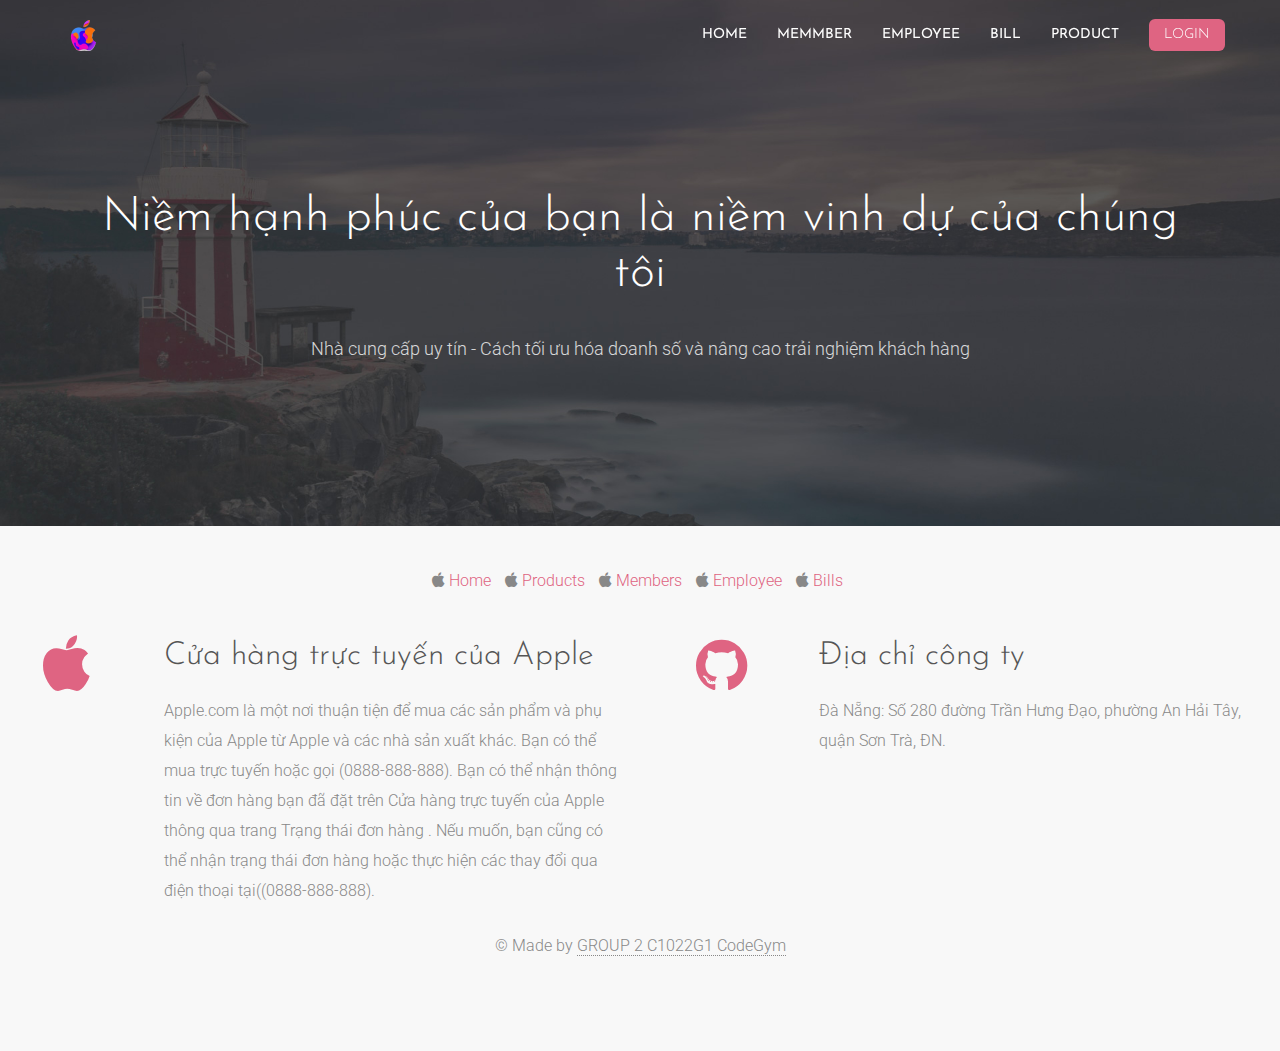
==== layout/index.html @ 7d75c289 "base_layout" ====
<!DOCTYPE html>
<html lang="en">

    <head>

        <meta charset="utf-8">
        <meta http-equiv="X-UA-Compatible" content="IE=edge">
        <meta name="viewport" content="width=device-width, initial-scale=1">
        <title>Apple Management</title>

        <!-- CSS -->        
        <link rel="stylesheet" href="https://fonts.googleapis.com/css?family=Josefin+Sans:300,400|Roboto:300,400,500">
        <link rel="stylesheet" href="assets/bootstrap/css/bootstrap.min.css">
        <link rel="stylesheet" href="assets/font-awesome/css/font-awesome.min.css">
        <link rel="stylesheet" href="assets/css/animate.css">
        <link rel="stylesheet" href="assets/css/style.css">

        <!-- HTML5 Shim and Respond.js IE8 support of HTML5 elements and media queries -->
        <!-- WARNING: Respond.js doesn't work if you view the page via file:// -->
        <!--[if lt IE 9]>
            <script src="https://oss.maxcdn.com/libs/html5shiv/3.7.0/html5shiv.js"></script>
            <script src="https://oss.maxcdn.com/libs/respond.js/1.4.2/respond.min.js"></script>
        <![endif]-->

        <!-- Favicon and touch icons -->
        <link rel="shortcut icon" href="assets/ico/favicon.png">
        <link rel="apple-touch-icon-precomposed" sizes="144x144" href="assets/ico/apple-touch-icon-144-precomposed.png">
        <link rel="apple-touch-icon-precomposed" sizes="114x114" href="assets/ico/apple-touch-icon-114-precomposed.png">
        <link rel="apple-touch-icon-precomposed" sizes="72x72" href="assets/ico/apple-touch-icon-72-precomposed.png">
        <link rel="apple-touch-icon-precomposed" href="assets/ico/apple-touch-icon-57-precomposed.png">

    </head>

    <body>
    
    	<!-- Top menu -->
		<nav class="navbar navbar-inverse navbar-fixed-top navbar-no-bg" role="navigation">
			<div class="container">
				<div class="navbar-header">
					<button type="button" class="navbar-toggle collapsed" data-toggle="collapse" data-target="#top-navbar-1">
						<span class="sr-only">Toggle navigation</span>
						<span class="icon-bar"></span>
						<span class="icon-bar"></span>
						<span class="icon-bar"></span>
					</button>
					<a class="navbar-brand" href="index.html">Apple Management</a>
				</div>
				<!-- Collect the nav links, forms, and other content for toggling -->
				<div class="collapse navbar-collapse" id="top-navbar-1">
					<ul class="nav navbar-nav navbar-right">
						<li><a href="#">Home</a></li>
						<li><a href="#">Memmber</a></li>
						<li><a href="#">Employee</a></li>
						<li><a href="#">Bill</a></li>
						<li><a href="#">Product</a></li>
						<li><a class="btn btn-link-3" href="#">Login</a></li>
					</ul>
				</div>
			</div>
		</nav>
    
    	<!-- Top content -->
        <div class="top-content">
        	<div class="container">
				<div class="row">
					<div class="col-sm-12 text wow fadeInLeft">
						<h1>Niềm hạnh phúc của bạn là niềm vinh dự của chúng tôi</h1>
						<div class="description">
							<p class="medium-paragraph">
								Nhà cung cấp uy tín - Cách tối ưu hóa doanh số và nâng cao trải nghiệm khách hàng
							</p>
						</div>
					</div>
				</div>
            </div>
        </div>
        
        <!-- Footer -->
		
		<footer>
			<div></div>
			<div></div>
			<ul class="list-inline">
				<li class="list-inline-item"><i class="fa fa-apple"></i><a href="home"> Home</a></li>
				<li class="list-inline-item"><i class="fa fa-apple"></i><a href="product"> Products</a></li>
				<li class="list-inline-item"><i class="fa fa-apple"></i><a href="member"> Members</a></li>
				<li class="list-inline-item"><i class="fa fa-apple"></i><a href="embloyee"> Employee</a></li>
				<li class="list-inline-item"><i class="fa fa-apple"></i><a href="bill"> Bills</a></li>
			</ul>
		<div class="row">
			<div class="col-sm-6 features-box wow fadeInLeft">
				<div class="row">
					<div class="col-sm-3 features-box-icon">
						<i class="fa fa-apple"></i>
					</div>
					<div class="col-sm-9">
						<h3>Cửa hàng trực tuyến của Apple</h3>
						<p>
							Apple.com là một nơi thuận tiện để mua các sản phẩm và phụ kiện của Apple 
							từ Apple và các nhà sản xuất khác. Bạn có thể mua trực tuyến hoặc gọi 
							(0888-888-888).
							Bạn có thể nhận thông tin về đơn hàng bạn đã đặt trên Cửa hàng trực tuyến 
							của Apple thông qua trang Trạng thái đơn hàng . Nếu muốn, bạn cũng có thể 
							nhận trạng thái đơn hàng hoặc thực hiện các thay đổi qua điện thoại tại((0888-888-888).
						</p>
					</div>
				</div>
			</div>
			<div class="col-sm-6 features-box wow fadeInLeft">
				<div class="row">
					<div class="col-sm-3 features-box-icon">
						<i class="fa fa-github"></i>
					</div>
					<div class="col-sm-9">
						<h3>Địa chỉ công ty</h3>
						<p>
							Đà Nẵng: Số 280 đường Trần Hưng Đạo, phường An Hải Tây, quận Sơn Trà, ĐN.
						</p>
					</div>
				</div>
			</div>
			<div class="footer-basic">
                <footer>
                    
	        <div class="container">
	        	<div class="row">
	        		<div class="col-sm-12 footer-copyright">
                    	&copy; Made by <a href="http://codegym.vn">GROUP 2 C1022G1 CodeGym</a>
                    </div>
                </div>
	        </div>
        </footer>


        <!-- Javascript -->
        <script src="assets/js/jquery-1.11.1.min.js"></script>
        <script src="assets/bootstrap/js/bootstrap.min.js"></script>
        <script src="assets/js/jquery.backstretch.min.js"></script>
        <script src="assets/js/wow.min.js"></script>
        <script src="assets/js/retina-1.1.0.min.js"></script>
        <script src="assets/js/waypoints.min.js"></script>
        <script src="assets/js/scripts.js"></script>
        
        <!--[if lt IE 10]>
            <script src="assets/js/placeholder.js"></script>
        <![endif]-->

    </body>

</html>
---- layout/assets/css/style.css ----
body {
    font-family: 'Roboto', sans-serif;
    font-size: 16px;
    font-weight: 300;
    color: #888;
    line-height: 30px;
    text-align: center;
}

strong { font-weight: 500; }

a, a:hover, a:focus {
	color: #df6482; text-decoration: none;
    -o-transition: all .3s; -moz-transition: all .3s; -webkit-transition: all .3s; -ms-transition: all .3s; transition: all .3s;
}

h1, h2 { margin-top: 10px; font-family: 'Josefin Sans', sans-serif; font-size: 48px; font-weight: 300; color: #555; line-height: 56px; }
h3 { font-family: 'Josefin Sans', sans-serif; font-size: 32px; font-weight: 300; color: #555; line-height: 40px; }

img { max-width: 100%; }

.medium-paragraph { font-size: 18px; line-height: 34px; }

.colored { color: #df6482; }

::-moz-selection { background: #df6482; color: #fff; text-shadow: none; }
::selection { background: #df6482; color: #fff; text-shadow: none; }


/***** General style, all sections *****/

.section-container { margin: 0 auto; padding-bottom: 80px; }
.section-description { margin-top: 60px; padding-bottom: 10px; }
.section-description p { margin-top: 20px; padding: 0 120px; }


/***** Divider *****/

.divider-1 { padding: 25px 0 15px 0; }
.divider-1 .line { width: 160px; margin: 0 auto; border-bottom: 1px dashed #ccc; }


/***** Top menu *****/

.navbar {
	margin-bottom: 0;
	padding-top: 0;
	background: #444;
	border: 0;
	-moz-border-radius: 0; -webkit-border-radius: 0; border-radius: 0;
	-o-transition: all .6s; -moz-transition: all .6s; -webkit-transition: all .6s; -ms-transition: all .6s; transition: all .6s;
}
.navbar-no-bg { padding-top: 10px; background: none; }

ul.navbar-nav {
	font-family: 'Josefin Sans', sans-serif;
	font-size: 14px;
	color: #fff;
	font-weight: 400;
	text-transform: uppercase;
}

.navbar-inverse ul.navbar-nav li a { color: #fff; border: 0; }
.navbar-inverse ul.navbar-nav li a:hover { color: #ddd; border: 0; }
.navbar-inverse ul.navbar-nav li a:focus { color: #ddd; outline: 0; border: 0; }

.navbar-inverse ul.navbar-nav li a.btn-link-3 {
	display: inline-block;
	margin: 9px 0 0 15px;
	padding: 6px 15px;
	background: #df6482;
	border: 0;
	font-family: 'Josefin Sans', sans-serif;
	font-size: 14px;
    font-weight: 300;
    color: #fff;
    opacity: 1;
    text-transform: uppercase;
    -moz-border-radius: 6px; -webkit-border-radius: 6px; border-radius: 6px;
}
.navbar-inverse ul.navbar-nav li a.btn-link-3:hover,
.navbar-inverse ul.navbar-nav li a.btn-link-3:focus,
.navbar-inverse ul.navbar-nav li a.btn-link-3:active,
.navbar-inverse ul.navbar-nav li a.btn-link-3:active:focus { outline: 0; opacity: 0.6; color: #fff; }

.navbar-brand {
	width: 102px;
	background: url(../img/logo.png) left center no-repeat;
	text-indent: -99999px;
}
.navbar>.container .navbar-brand, .navbar>.container-fluid .navbar-brand { margin-left: 0; }


/***** Top content *****/

.top-content { padding: 120px 0 150px 0; }

.top-content .text { padding-top: 60px; color: #fff; }
.top-content .text h1 { color: #fff; }

.top-content .description { margin: 30px 0 10px 0; }
.top-content .description p { opacity: 0.8; }
.top-content .description a { color: #fff; border-bottom: 1px dotted #fff; }
.top-content .description a:hover, .top-content .description a:focus { color: #fff; border: 0; }


/***** Features *****/

.features-box { margin-top: 30px; text-align: left; }
.features-box .features-box-icon { font-size: 60px; color: #df6482; line-height: 60px; text-align: center; }
.features-box h3 { margin-top: 0; padding: 0 0 10px 0; }


/***** Footer *****/

footer { padding: 40px 0 45px 0; background: #f8f8f8; }

.footer-copyright { padding-top: 15px; }
.footer-copyright a { color: #888; border-bottom: 1px dotted #888; }
.footer-copyright a:hover, .footer-copyright a:focus { color: #888; border: 0; }



/***** MEDIA QUERIES *****/


@media (min-width: 992px) and (max-width: 1199px) {}

@media (min-width: 768px) and (max-width: 991px) {

	.section-description p { padding: 0; }
	
	.features-box .features-box-icon { font-size: 50px; line-height: 50px; }

}

@media (max-width: 767px) {
	
	.navbar { padding-top: 0; background: #444; }
	.navbar>.container .navbar-brand, .navbar>.container-fluid .navbar-brand { margin-left: 15px; }
	.navbar-collapse { border: 0; }
	.navbar-inverse .navbar-toggle { border-color: transparent; }
	.navbar-inverse ul.navbar-nav li a.btn-link-3 { margin: 10px; }
	
	.section-description p { padding: 0; }
	
	.top-content { padding: 40px 0 60px 0; }
	
	.features-box { text-align: center; }
	.features-box h3 { margin-top: 5px; padding-top: 10px; }

}

@media (max-width: 415px) {
	
	h1, h2 { font-size: 36px; }

}


/* Retina-ize images/icons */

@media
only screen and (-webkit-min-device-pixel-ratio: 2),
only screen and (   min--moz-device-pixel-ratio: 2),
only screen and (     -o-min-device-pixel-ratio: 2/1),
only screen and (        min-device-pixel-ratio: 2),
only screen and (                min-resolution: 192dpi),
only screen and (                min-resolution: 2dppx) {
	
	/* logo */
    .navbar-brand {
    	background-image: url(../img/logo@2x.png) !important; background-repeat: no-repeat !important; background-size: 102px 32px !important;
    }
	
}
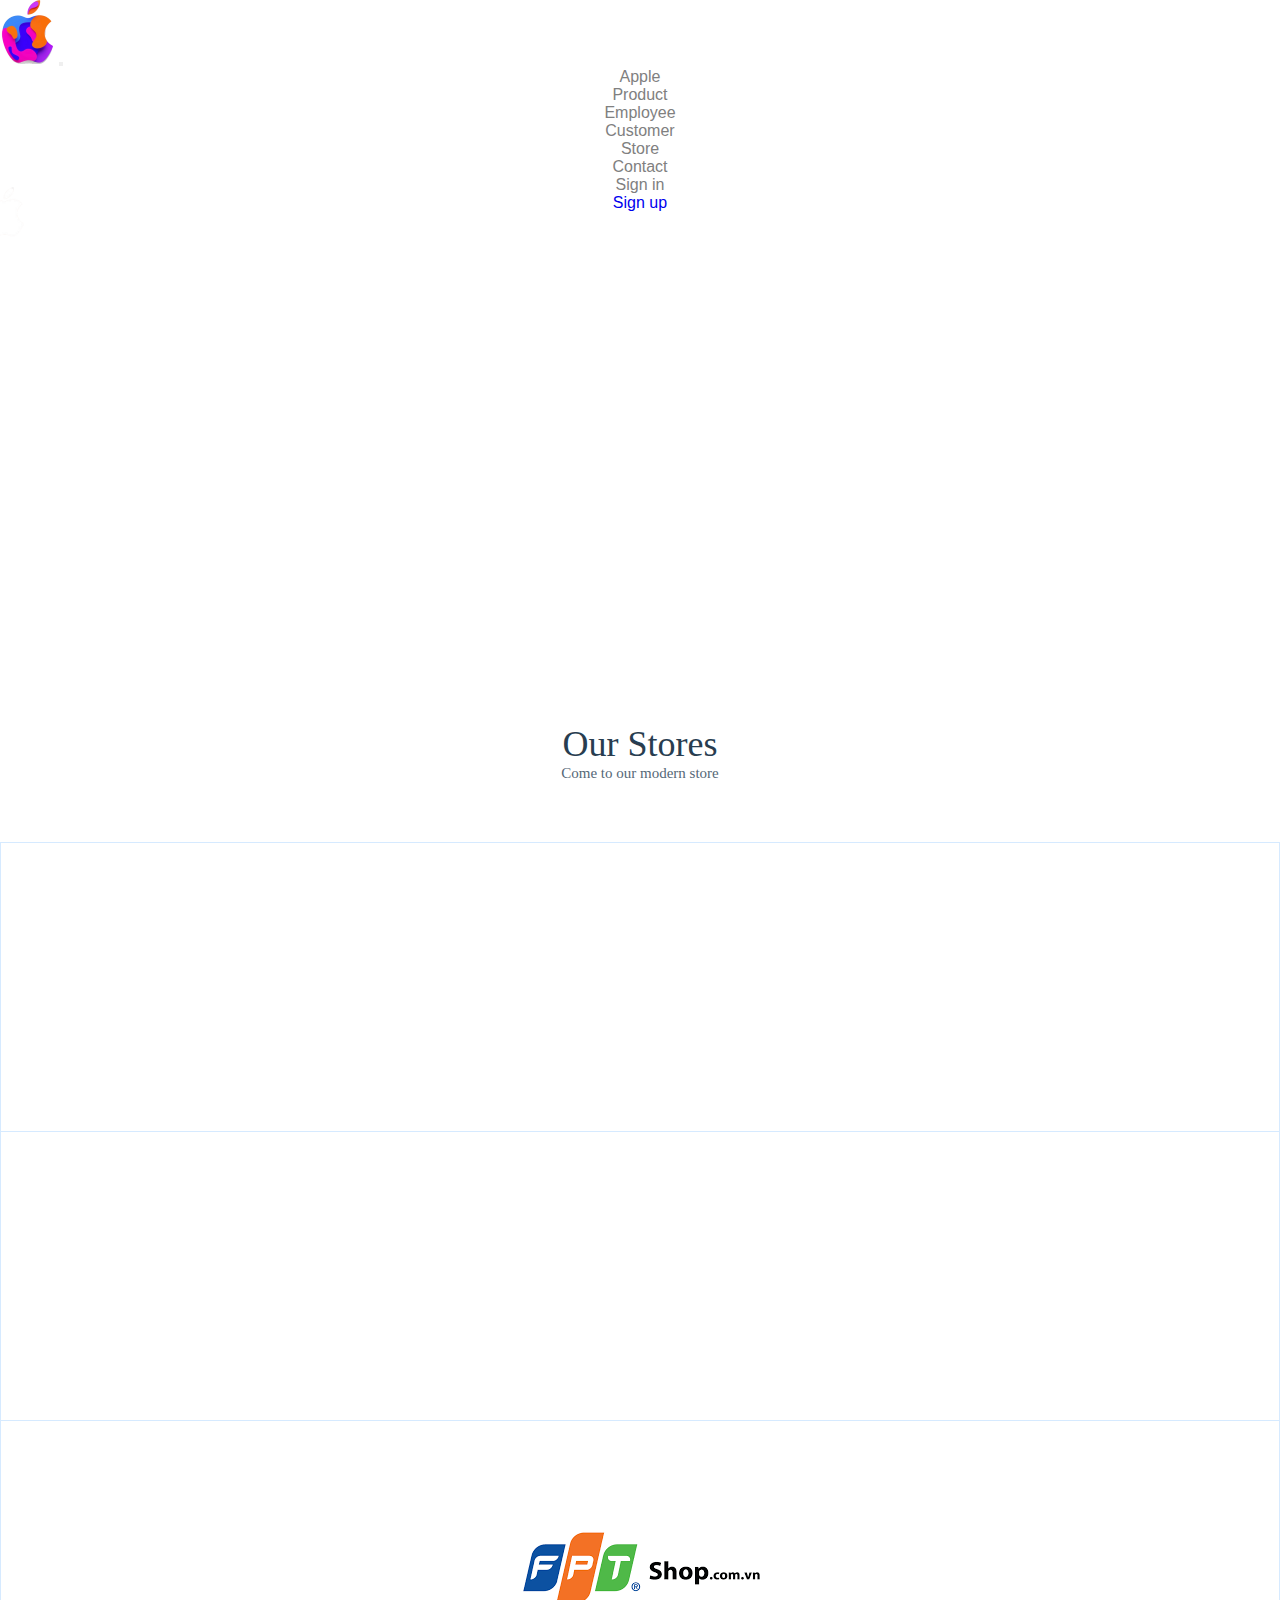
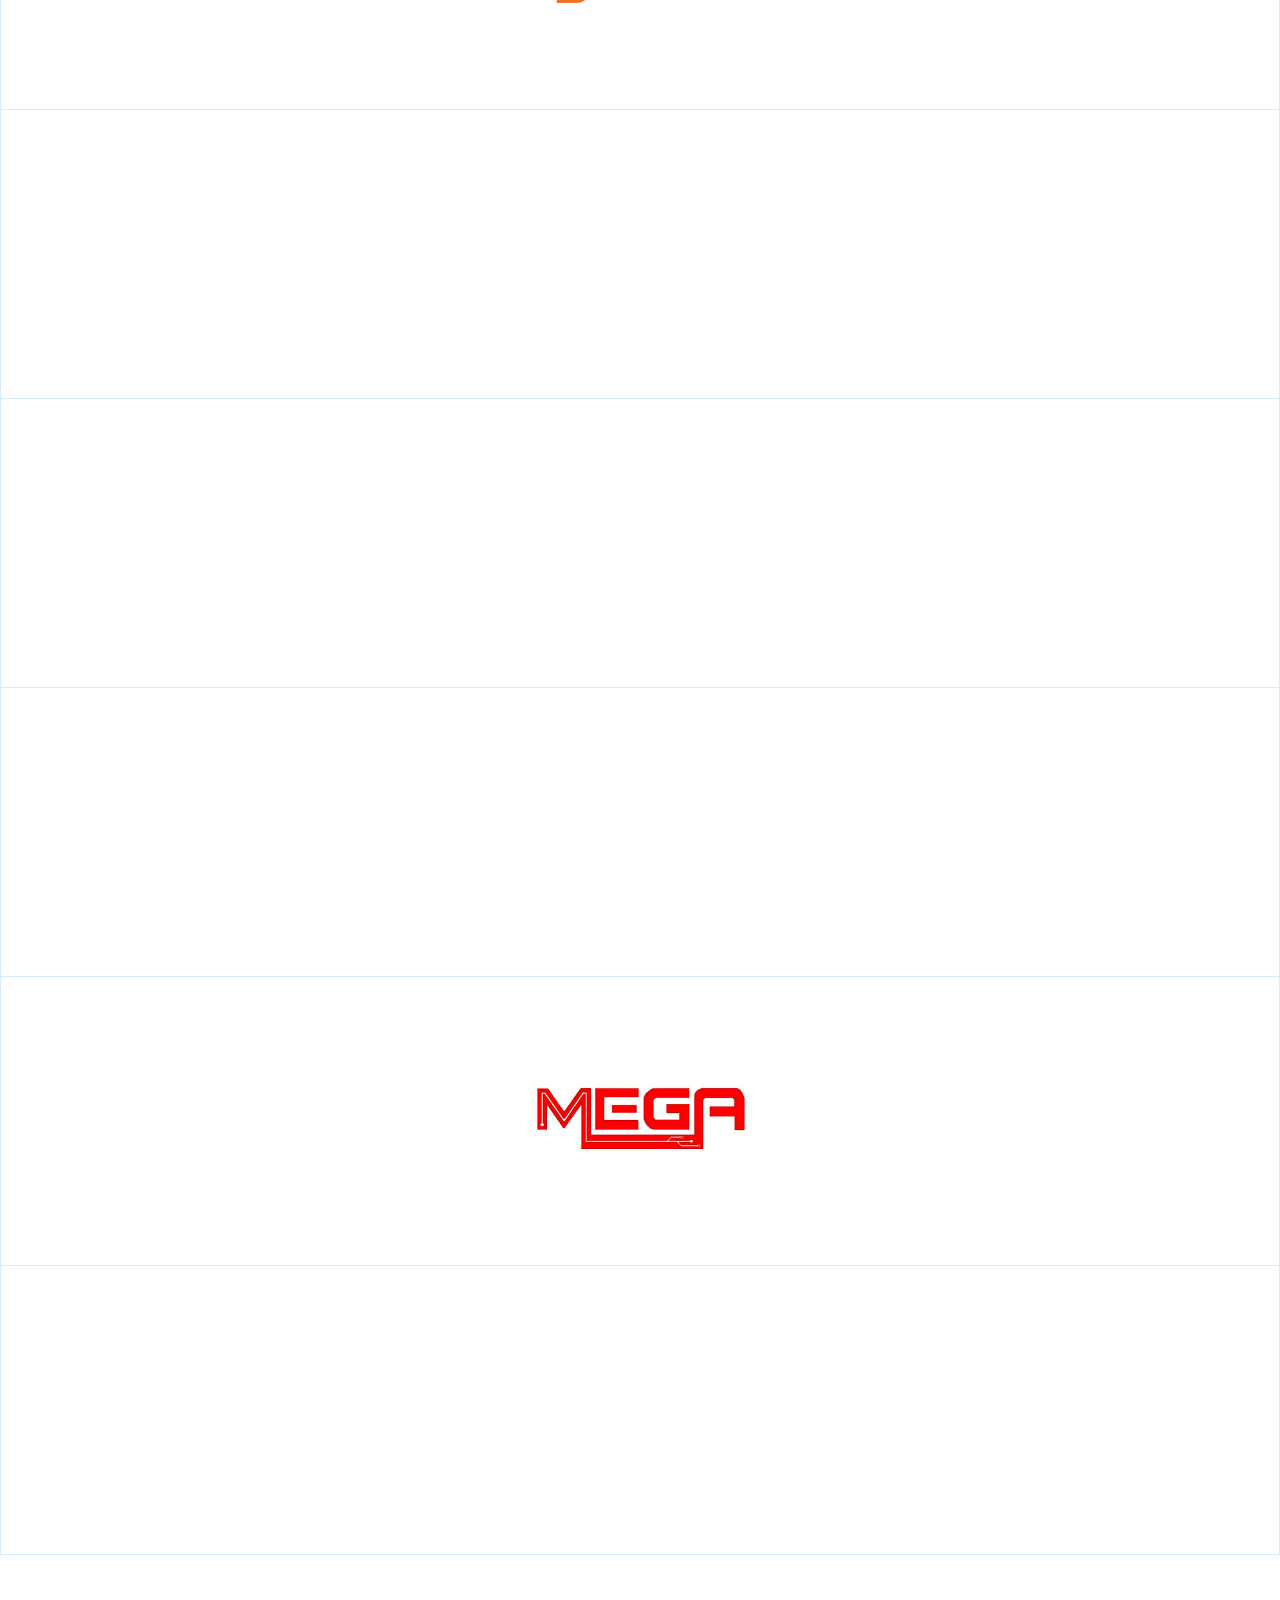
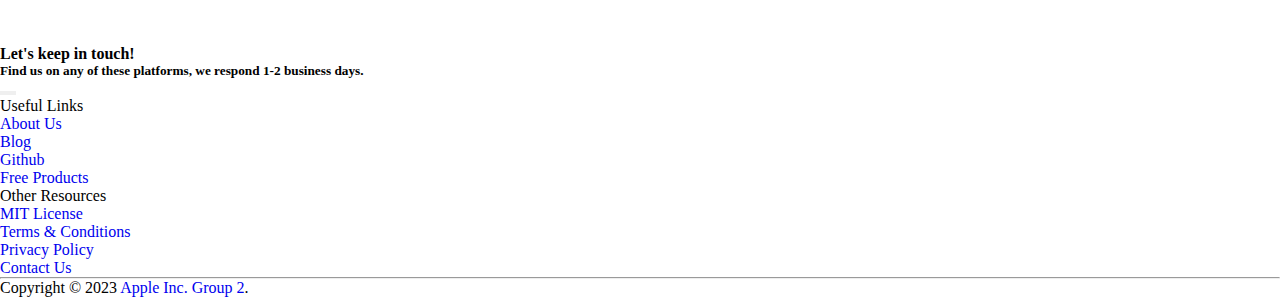
==== commit 6bb42817: "update" ====
--- a/layout/index.html
+++ b/layout/index.html
@@ -1,150 +1,246 @@
 <!DOCTYPE html>
 <html lang="en">
-
-    <head>
-
-        <meta charset="utf-8">
-        <meta http-equiv="X-UA-Compatible" content="IE=edge">
-        <meta name="viewport" content="width=device-width, initial-scale=1">
-        <title>Apple Management</title>
-
-        <!-- CSS -->        
-        <link rel="stylesheet" href="https://fonts.googleapis.com/css?family=Josefin+Sans:300,400|Roboto:300,400,500">
-        <link rel="stylesheet" href="assets/bootstrap/css/bootstrap.min.css">
-        <link rel="stylesheet" href="assets/font-awesome/css/font-awesome.min.css">
-        <link rel="stylesheet" href="assets/css/animate.css">
-        <link rel="stylesheet" href="assets/css/style.css">
-
-        <!-- HTML5 Shim and Respond.js IE8 support of HTML5 elements and media queries -->
-        <!-- WARNING: Respond.js doesn't work if you view the page via file:// -->
-        <!--[if lt IE 9]>
-            <script src="https://oss.maxcdn.com/libs/html5shiv/3.7.0/html5shiv.js"></script>
-            <script src="https://oss.maxcdn.com/libs/respond.js/1.4.2/respond.min.js"></script>
-        <![endif]-->
-
-        <!-- Favicon and touch icons -->
-        <link rel="shortcut icon" href="assets/ico/favicon.png">
-        <link rel="apple-touch-icon-precomposed" sizes="144x144" href="assets/ico/apple-touch-icon-144-precomposed.png">
-        <link rel="apple-touch-icon-precomposed" sizes="114x114" href="assets/ico/apple-touch-icon-114-precomposed.png">
-        <link rel="apple-touch-icon-precomposed" sizes="72x72" href="assets/ico/apple-touch-icon-72-precomposed.png">
-        <link rel="apple-touch-icon-precomposed" href="assets/ico/apple-touch-icon-57-precomposed.png">
-
-    </head>
-
-    <body>
+<head>
+    <meta charset="UTF-8">
+    <meta http-equiv="X-UA-Compatible" content="IE=edge">
+    <meta name="viewport" content="width=device-width, initial-scale=1.0">
+    <link href="https://cdn.jsdelivr.net/npm/bootstrap@5.0.2/dist/css/bootstrap.min.css" rel="stylesheet" integrity="sha384-EVSTQN3/azprG1Anm3QDgpJLIm9Nao0Yz1ztcQTwFspd3yD65VohhpuuCOmLASjC" crossorigin="anonymous">
+    <script src="https://cdn.jsdelivr.net/npm/bootstrap@5.0.2/dist/js/bootstrap.bundle.min.js" integrity="sha384-MrcW6ZMFYlzcLA8Nl+NtUVF0sA7MsXsP1UyJoMp4YLEuNSfAP+JcXn/tWtIaxVXM" crossorigin="anonymous"></script>
+    <link rel="stylesheet" href="https://demos.creative-tim.com/notus-js/assets/styles/tailwind.css">
+    <link rel="stylesheet" href="https://demos.creative-tim.com/notus-js/assets/vendor/@fortawesome/fontawesome-free/css/all.min.css">
+    <link rel="stylesheet" href="/layout/assets/css/style.css">
+    <link rel="stylesheet" href="/layout/assets/css/animate.css">
+    <title>Apple</title>
+</head>
+<body>
+    <!-- Top menu -->
+    <nav class="navbar navbar-expand-lg navbar-inverse navbar-fixed-top px-1 py-0 fixed-top bg-blueGray-200">
+        <div class="container-fluid">
+          <a class="navbar-brand" href="#">
+            <img src="/layout/assets/img/logo@2x.png" alt="">
+          </a>
+          <button class="navbar-toggler" type="button" data-bs-toggle="collapse" data-bs-target="#navbarSupportedContent" aria-controls="navbarSupportedContent" aria-expanded="false" aria-label="Toggle navigation">
+            <span class="navbar-toggler-icon"></span>
+          </button>
+          <div class="collapse navbar-collapse" id="navbarSupportedContent">
+            <ul class="navbar-nav me-auto mb-2 mb-lg-0">
+              <li class="nav-item mx-1" style="width: 90px;">
+                <a class="nav-link active text-center" aria-current="page" href="#">Apple</a>
+              </li>
+              <li class="nav-item mx-1" style="width: 90px;">
+                <a class="nav-link text-center" href="/product/product.html">Product</a>
+              </li>
+              <li class="nav-item mx-1" style="width: 90px;">
+                <a class="nav-link text-center" href="#">Employee</a>
+              </li>
+              <li class="nav-item mx-1" style="width: 90px;">
+                <a class="nav-link text-center" href="#">Customer</a>
+              </li>
+              <li class="nav-item mx-1" style="width: 90px;">
+                <a class="nav-link text-center" href="#">Store</a>
+              </li>
+              <li class="nav-item mx-1" style="width: 90px;">
+                <a class="nav-link text-center" href="#">Contact</a>
+              </li>
+            </ul>
+            <form class="d-flex" role="search">
+                <div class="nav-item mx-2">
+                    <a class="nav-link fw-bold" href="#" style="color: grey;">Sign in</a>
+                </div>
+                <div class="nav-item bg-primary rounded-pill mx-2">
+                    <a class="nav-link text-white" href="#">Sign up</a>
+                </div>
+            </form>
+          </div>
+        </div>
+    </nav>
     
-    	<!-- Top menu -->
-		<nav class="navbar navbar-inverse navbar-fixed-top navbar-no-bg" role="navigation">
-			<div class="container">
-				<div class="navbar-header">
-					<button type="button" class="navbar-toggle collapsed" data-toggle="collapse" data-target="#top-navbar-1">
-						<span class="sr-only">Toggle navigation</span>
-						<span class="icon-bar"></span>
-						<span class="icon-bar"></span>
-						<span class="icon-bar"></span>
-					</button>
-					<a class="navbar-brand" href="index.html">Apple Management</a>
-				</div>
-				<!-- Collect the nav links, forms, and other content for toggling -->
-				<div class="collapse navbar-collapse" id="top-navbar-1">
-					<ul class="nav navbar-nav navbar-right">
-						<li><a href="#">Home</a></li>
-						<li><a href="#">Memmber</a></li>
-						<li><a href="#">Employee</a></li>
-						<li><a href="#">Bill</a></li>
-						<li><a href="#">Product</a></li>
-						<li><a class="btn btn-link-3" href="#">Login</a></li>
-					</ul>
-				</div>
-			</div>
-		</nav>
+    <!-- container -->
+    <div id="myCarousel" class="carousel slide carousel-fade" data-ride="carousel">
+      <div class="carousel-inner">
+          <div class="carousel-item active">
+              <div class="mask flex-center">
+                  <div class="container" style="margin-top: 200px;">
+                      <div class="row align-items-center">
+                          <div class="col-md-7 col-12 order-md-1 order-2">
+                              <h4>Iphone 14</h4>
+                              <p>It’s integrated throughout iOS — and works with lots of different apps — to seamlessly surface what you need, right when you need it.</p> <br> <a href="#">BUY NOW</a>
+                          </div>
+                          <div class="col-md-5 col-12 order-md-2 order-1"><img src="https://www.apple.com/v/iphone-14-pro/d/images/key-features/features/dynamic-island/dd_dynamic_island_notify_v__gdxu3q8ym82u_large.jpg" class="mx-auto" alt="slide"></div>
+                      </div>
+                  </div>
+              </div>
+          </div>
+      </div>
+  </div>
+  
+  <div class="row mt-3 me-0">
+    <div class="col-6 ps-3 position-relative">
+      <img src="https://www.apple.com/v/home/ay/images/promos/apple-watch-series-8/promo_apple_watch_series_8_spring__d9hfvufh7hyu_large.jpg" style="height: 450px;" alt="">
+      <img height="100px" width="100px" class="position-absolute" style="top: 14%; left: 40%; transform: translate(-50%, -50%); color: white; font-family: sans-serif;" src="./assets/img/Thiết kế chưa có tên (1).png" alt="">
+      <div class="position-absolute" style="top: 15%; left: 54%; transform: translate(-50%, -50%); color: white; font-size: 40px; font-family: sans-serif; cursor: pointer;">WATCH</div>
+      <div class="position-absolute" style="top: 25%; left: 50%; transform: translate(-50%, -50%); color: red; font-size: 18px; font-family: sans-serif; cursor: pointer;">Series 8</div>
+      <div class="position-absolute" style="top: 32%; left: 50%; transform: translate(-50%, -50%); color: white; font-size: 20px; font-family: sans-serif; cursor: pointer;">A healthy leap ahead.</div>
+    </div>
+    <div class="col-6 pe-3 position-relative">
+      <img src="https://www.apple.com/v/home/ay/images/promos/ipad/promo_ipad__fioegapg12qi_large.jpg" style="height: 450px;" alt="">
+      <div class="position-absolute" style="top: 15%; right: 40%; transform: translate(-50%, -50%); color: black; font-size: 40px; font-family: sans-serif; cursor: pointer;">iPad</div>
+      <div class="position-absolute" style="top: 25%; left: 50%; transform: translate(-50%, -50%); color: black; font-size: 20px; font-family: sans-serif; cursor: pointer;">Lovable. Drawable. Magical</div>
+
+    </div>
+  </div>
+  <div class="row mt-3 me-0 position-relative">
+    <div class="col-6 ps-3">
+      <img src="https://www.apple.com/v/home/ay/images/promos/macbook-pro-14-and-16/promo_mbp__ek7p477bkp6q_large.jpg" style="height: 450px;" alt="">
+      <div class="position-absolute" style="top: 15%; left: 25%; transform: translate(-50%, -50%); color: white; font-size: 40px; font-family: sans-serif; cursor: pointer;">MacBook Pro</div>
+      <div class="position-absolute" style="top: 28%; left: 25%; transform: translate(-50%, -50%); color: white; font-size: 20px; font-family: sans-serif; cursor: pointer;">Supercharged by M2 Pro and M2 Max.</div>
+    </div>
+    <div class="col-6 pe-3">
+      <img src="https://www.apple.com/v/home/ay/images/promos/homepod/promo_homepod__f7jnolq94m2y_large.jpg" style="height: 450px;" alt="">
+      <div class="position-absolute" style="top: 15%; right: 13%; transform: translate(-50%, -50%); color: white; font-size: 40px; font-family: sans-serif; cursor: pointer;">HomePod</div>
+      <div class="position-absolute" style="top: 28%; right: 15%; transform: translate(-50%, -50%); color: white; font-size: 20px; font-family: sans-serif; cursor: pointer;">Profound sound.</div>
+    </div>
+  </div>
+
+  <section id="clients" class="section-bg">
+    <div class="container">
+      <div class="section-header">
+        <h3>Our Stores</h3>
+        <p>Come to our modern store</p>
+      </div>
+
+      <div class="row no-gutters clients-wrap clearfix wow fadeInUp" style="visibility: visible; animation-name: fadeInUp;">
+
+        <div class="col-lg-3 col-md-4 col-xs-6">
+          <div class="client-logo">
+            <img src="https://haymora.com/upload/images/ban_le/the_gioi_di_dong/logo.jpg" class="img-fluid" alt="">
+          </div>
+        </div>
+        
+        <div class="col-lg-3 col-md-4 col-xs-6">
+          <div class="client-logo">
+            <img src="https://cardy.vn/upload/images/h11/images/logo-diem-uu-dai/640x480/2/cellps.jpg" class="img-fluid" alt="">
+          </div>
+        </div>
+      
+        <div class="col-lg-3 col-md-4 col-xs-6">
+          <div class="client-logo">
+            <img src="[data-uri]" class="img-fluid" alt="">
+          </div>
+        </div>
+        
+        <div class="col-lg-3 col-md-4 col-xs-6">
+          <div class="client-logo">
+            <img src="https://img.ws.mms.shopee.vn/cfaca03d2b7fb16c4323946959ac1b5c" class="img-fluid" alt="">
+          </div>
+        </div>
+        
+        <div class="col-lg-3 col-md-4 col-xs-6">
+          <div class="client-logo">
+            <img src="https://media.licdn.com/dms/image/C4E03AQGJeErsZPHz_Q/profile-displayphoto-shrink_800_800/0/1618803461317?e=2147483647&v=beta&t=ChLFKuQGpX9YAuM1vzH7eIsGrOGNvEMXgNj7k0P8T2U" class="img-fluid" alt="">
+          </div>
+        </div>
+      
+        <div class="col-lg-3 col-md-4 col-xs-6">
+          <div class="client-logo">
+            <img src="https://img.ws.mms.shopee.vn/8e1414699fa53341c2a61f4af495892a" class="img-fluid" alt="">
+          </div>
+        </div>
+        
+        <div class="col-lg-3 col-md-4 col-xs-6">
+          <div class="client-logo">
+            <img src="[data-uri]" class="img-fluid" alt="">
+          </div>
+        </div>
+        
+        <div class="col-lg-3 col-md-4 col-xs-6">
+          <div class="client-logo">
+            <img src="https://bootstrapmade.com/demo/themes/NewBiz/img/clients/client-8.png" class="img-fluid" alt="">
+          </div>
+        </div>
+
+      </div>
+
+    </div>
+
+  </section>
+    <!-- footer -->
+    <footer class="relative bg-blueGray-200 pt-8 pb-6">
+      <div class="container mx-auto px-4">
+        <div class="flex flex-wrap text-left lg:text-left">
+          <div class="w-full lg:w-6/12 px-4">
+            <h4 class="text-3xl fonat-semibold text-blueGray-700">Let's keep in touch!</h4>
+            <h5 class="text-lg mt-0 mb-2 text-blueGray-600">
+              Find us on any of these platforms, we respond 1-2 business days.
+            </h5>
+            <div class="mt-6 lg:mb-0 mb-6">
+              <button class="bg-white text-lightBlue-400 shadow-lg font-normal h-10 w-10 items-center justify-center align-center rounded-full outline-none focus:outline-none mr-2" type="button">
+                <i class="fab fa-twitter"></i></button><button class="bg-white text-lightBlue-600 shadow-lg font-normal h-10 w-10 items-center justify-center align-center rounded-full outline-none focus:outline-none mr-2" type="button">
+                <i class="fab fa-facebook-square"></i></button><button class="bg-white text-pink-400 shadow-lg font-normal h-10 w-10 items-center justify-center align-center rounded-full outline-none focus:outline-none mr-2" type="button">
+                <i class="fab fa-dribbble"></i></button><button class="bg-white text-blueGray-800 shadow-lg font-normal h-10 w-10 items-center justify-center align-center rounded-full outline-none focus:outline-none mr-2" type="button">
+                <i class="fab fa-github"></i>
+              </button>
+            </div>
+          </div>
+          <div class="w-full lg:w-6/12 px-4">
+            <div class="flex flex-wrap items-top mb-6">
+              <div class="w-full lg:w-4/12 px-4 ml-auto">
+                <span class="block uppercase text-blueGray-500 text-sm font-semibold mb-2">Useful Links</span>
+                <ul class="list-unstyled">
+                  <li>
+                    <a class="text-blueGray-600 hover:text-blueGray-800 font-semibold block pb-2 text-sm" href="https://www.creative-tim.com/presentation?ref=njs-profile">About Us</a>
+                  </li>
+                  <li>
+                    <a class="text-blueGray-600 hover:text-blueGray-800 font-semibold block pb-2 text-sm" href="https://blog.creative-tim.com?ref=njs-profile">Blog</a>
+                  </li>
+                  <li>
+                    <a class="text-blueGray-600 hover:text-blueGray-800 font-semibold block pb-2 text-sm" href="https://www.github.com/creativetimofficial?ref=njs-profile">Github</a>
+                  </li>
+                  <li>
+                    <a class="text-blueGray-600 hover:text-blueGray-800 font-semibold block pb-2 text-sm" href="https://www.creative-tim.com/bootstrap-themes/free?ref=njs-profile">Free Products</a>
+                  </li>
+                </ul>
+              </div>
+              <div class="w-full lg:w-4/12 px-4">
+                <span class="block uppercase text-blueGray-500 text-sm font-semibold mb-2">Other Resources</span>
+                <ul class="list-unstyled">
+                  <li>
+                    <a class="text-blueGray-600 hover:text-blueGray-800 font-semibold block pb-2 text-sm" href="https://github.com/creativetimofficial/notus-js/blob/main/LICENSE.md?ref=njs-profile">MIT License</a>
+                  </li>
+                  <li>
+                    <a class="text-blueGray-600 hover:text-blueGray-800 font-semibold block pb-2 text-sm" href="https://creative-tim.com/terms?ref=njs-profile">Terms &amp; Conditions</a>
+                  </li>
+                  <li>
+                    <a class="text-blueGray-600 hover:text-blueGray-800 font-semibold block pb-2 text-sm" href="https://creative-tim.com/privacy?ref=njs-profile">Privacy Policy</a>
+                  </li>
+                  <li>
+                    <a class="text-blueGray-600 hover:text-blueGray-800 font-semibold block pb-2 text-sm" href="https://creative-tim.com/contact-us?ref=njs-profile">Contact Us</a>
+                  </li>
+                </ul>
+              </div>
+            </div>
+          </div>
+        </div>
+        <hr class="my-6 border-blueGray-300">
+        <div class="flex flex-wrap items-center md:justify-between justify-center">
+          <div class="w-full md:w-4/12 px-4 mx-auto text-center">
+            <div class="text-sm text-blueGray-500 font-semibold py-1">
+              Copyright © <span id="get-current-year">2023</span><a href="https://www.creative-tim.com/product/notus-js" class="text-blueGray-500 hover:text-gray-800" target="_blank">  Apple Inc.
+              <a href="https://www.creative-tim.com?ref=njs-profile" class="text-blueGray-500 hover:text-blueGray-800">Group 2</a>.
+            </div>
+          </div>
+        </div>
+      </div>
+    </footer>
+<script>
+  $(document).ready(function(){
     
-    	<!-- Top content -->
-        <div class="top-content">
-        	<div class="container">
-				<div class="row">
-					<div class="col-sm-12 text wow fadeInLeft">
-						<h1>Niềm hạnh phúc của bạn là niềm vinh dự của chúng tôi</h1>
-						<div class="description">
-							<p class="medium-paragraph">
-								Nhà cung cấp uy tín - Cách tối ưu hóa doanh số và nâng cao trải nghiệm khách hàng
-							</p>
-						</div>
-					</div>
-				</div>
-            </div>
-        </div>
-        
-        <!-- Footer -->
-		
-		<footer>
-			<div></div>
-			<div></div>
-			<ul class="list-inline">
-				<li class="list-inline-item"><i class="fa fa-apple"></i><a href="home"> Home</a></li>
-				<li class="list-inline-item"><i class="fa fa-apple"></i><a href="product"> Products</a></li>
-				<li class="list-inline-item"><i class="fa fa-apple"></i><a href="member"> Members</a></li>
-				<li class="list-inline-item"><i class="fa fa-apple"></i><a href="embloyee"> Employee</a></li>
-				<li class="list-inline-item"><i class="fa fa-apple"></i><a href="bill"> Bills</a></li>
-			</ul>
-		<div class="row">
-			<div class="col-sm-6 features-box wow fadeInLeft">
-				<div class="row">
-					<div class="col-sm-3 features-box-icon">
-						<i class="fa fa-apple"></i>
-					</div>
-					<div class="col-sm-9">
-						<h3>Cửa hàng trực tuyến của Apple</h3>
-						<p>
-							Apple.com là một nơi thuận tiện để mua các sản phẩm và phụ kiện của Apple 
-							từ Apple và các nhà sản xuất khác. Bạn có thể mua trực tuyến hoặc gọi 
-							(0888-888-888).
-							Bạn có thể nhận thông tin về đơn hàng bạn đã đặt trên Cửa hàng trực tuyến 
-							của Apple thông qua trang Trạng thái đơn hàng . Nếu muốn, bạn cũng có thể 
-							nhận trạng thái đơn hàng hoặc thực hiện các thay đổi qua điện thoại tại((0888-888-888).
-						</p>
-					</div>
-				</div>
-			</div>
-			<div class="col-sm-6 features-box wow fadeInLeft">
-				<div class="row">
-					<div class="col-sm-3 features-box-icon">
-						<i class="fa fa-github"></i>
-					</div>
-					<div class="col-sm-9">
-						<h3>Địa chỉ công ty</h3>
-						<p>
-							Đà Nẵng: Số 280 đường Trần Hưng Đạo, phường An Hải Tây, quận Sơn Trà, ĐN.
-						</p>
-					</div>
-				</div>
-			</div>
-			<div class="footer-basic">
-                <footer>
-                    
-	        <div class="container">
-	        	<div class="row">
-	        		<div class="col-sm-12 footer-copyright">
-                    	&copy; Made by <a href="http://codegym.vn">GROUP 2 C1022G1 CodeGym</a>
-                    </div>
-                </div>
-	        </div>
-        </footer>
-
-
-        <!-- Javascript -->
-        <script src="assets/js/jquery-1.11.1.min.js"></script>
-        <script src="assets/bootstrap/js/bootstrap.min.js"></script>
-        <script src="assets/js/jquery.backstretch.min.js"></script>
-        <script src="assets/js/wow.min.js"></script>
-        <script src="assets/js/retina-1.1.0.min.js"></script>
-        <script src="assets/js/waypoints.min.js"></script>
-        <script src="assets/js/scripts.js"></script>
-        
-        <!--[if lt IE 10]>
-            <script src="assets/js/placeholder.js"></script>
-        <![endif]-->
-
-    </body>
-
+    $('#myCarousel').carousel({
+    interval: 3000,
+ }) 
+});
+</script>
+<script src="https://cdnjs.cloudflare.com/ajax/libs/jquery/3.2.1/jquery.min.js"></script>
+<script src="/jquery-3.6.4.min.js"></script>
+</body>
 </html>--- a/layout/assets/css/style.css
+++ b/layout/assets/css/style.css
@@ -1,177 +1,352 @@
-
-body {
-    font-family: 'Roboto', sans-serif;
-    font-size: 16px;
-    font-weight: 300;
-    color: #888;
-    line-height: 30px;
-    text-align: center;
-}
-
-strong { font-weight: 500; }
-
-a, a:hover, a:focus {
-	color: #df6482; text-decoration: none;
-    -o-transition: all .3s; -moz-transition: all .3s; -webkit-transition: all .3s; -ms-transition: all .3s; transition: all .3s;
-}
-
-h1, h2 { margin-top: 10px; font-family: 'Josefin Sans', sans-serif; font-size: 48px; font-weight: 300; color: #555; line-height: 56px; }
-h3 { font-family: 'Josefin Sans', sans-serif; font-size: 32px; font-weight: 300; color: #555; line-height: 40px; }
-
-img { max-width: 100%; }
-
-.medium-paragraph { font-size: 18px; line-height: 34px; }
-
-.colored { color: #df6482; }
-
-::-moz-selection { background: #df6482; color: #fff; text-shadow: none; }
-::selection { background: #df6482; color: #fff; text-shadow: none; }
-
-
-/***** General style, all sections *****/
-
-.section-container { margin: 0 auto; padding-bottom: 80px; }
-.section-description { margin-top: 60px; padding-bottom: 10px; }
-.section-description p { margin-top: 20px; padding: 0 120px; }
-
-
-/***** Divider *****/
-
-.divider-1 { padding: 25px 0 15px 0; }
-.divider-1 .line { width: 160px; margin: 0 auto; border-bottom: 1px dashed #ccc; }
-
-
-/***** Top menu *****/
-
+* {
+	padding: 0;
+	margin : 0;
+}
+
+/* product */
+.card {
+	width: 300px;
+}
+.nav-item:hover{
+	border-radius: 10px;
+	box-shadow: 0 8px 16px 0 rgba(0,0,0,0.2);
+	height: 65px;
+}
+.nav-item{
+	display: flex;
+	margin: auto;
+	align-items: center;
+	justify-content: center;
+}
 .navbar {
-	margin-bottom: 0;
-	padding-top: 0;
-	background: #444;
-	border: 0;
-	-moz-border-radius: 0; -webkit-border-radius: 0; border-radius: 0;
-	-o-transition: all .6s; -moz-transition: all .6s; -webkit-transition: all .6s; -ms-transition: all .6s; transition: all .6s;
-}
-.navbar-no-bg { padding-top: 10px; background: none; }
-
-ul.navbar-nav {
-	font-family: 'Josefin Sans', sans-serif;
+	font-family: Arial, sans-serif;
+}
+.navbar-nav li.nav-item:hover {
+	background-color: #cdd9ec;
+}
+.navbar-nav li.nav-item a.nav-link {
+	color: grey;
+}
+.navbar-nav li.nav-item a.nav-link:hover {
+	color: black;
+	cursor: pointer;
+}
+.hideFilter{
+	color: black;
+	border-right:1px solid rgb(198, 197, 197) ;
+}
+.hideFilter:hover{
+	color:white;
+	background-color: #f0715f;
+	border: none;
+	cursor: pointer;
+}
+/* The newSale */
+.newSale {
+  display: block;
+  position: relative;
+  padding-left: 35px;
+  margin-bottom: 12px;
+  cursor: pointer;
+  font-size: 15px;
+  -webkit-user-select: none;
+  -moz-user-select: none;
+  -ms-user-select: none;
+  user-select: none;
+}
+
+/* Hide the browser's default checkbox */
+.newSale input {
+  position: absolute;
+  opacity: 0;
+  cursor: pointer;
+  height: 0;
+  width: 0;
+}
+
+/* Create a custom checkbox */
+.checkmark {
+  position: absolute;
+  top: 0;
+  left: 0;
+  height: 25px;
+  width: 25px;
+  background-color: #eee;
+}
+
+/* On mouse-over, add a grey background color */
+.newSale:hover input ~ .checkmark {
+  background-color: #ccc;
+}
+
+/* When the checkbox is checked, add a blue background */
+.newSale input:checked ~ .checkmark {
+  background-color: #2196F3;
+}
+
+/* Create the checkmark/indicator (hidden when not checked) */
+.checkmark:after {
+  content: "";
+  position: absolute;
+  display: none;
+}
+
+/* Show the checkmark when checked */
+.newSale input:checked ~ .checkmark:after {
+  display: block;
+}
+
+/* Style the checkmark/indicator */
+.newSale .checkmark:after {
+  left: 9px;
+  top: 5px;
+  width: 5px;
+  height: 10px;
+  border: solid white;
+  border-width: 0 3px 3px 0;
+  -webkit-transform: rotate(45deg);
+  -ms-transform: rotate(45deg);
+  transform: rotate(45deg);
+}
+.category{
+  background-color: white;
+  /* border: 1px solid black; */
+  border-radius: 20px;
+  height: 80%;
+}
+.content-wrapper{
+  background-image: url("https://www.apple.com/v/iphone/home/bn/images/overview/retail/why_apple__ezn1ktvka6oi_large.jpg");
+  background-repeat: no-repeat;
+  background-size: cover;
+  height: 560px;
+}
+.card-voucher{
+
+	background-color: #fff;
+	border:none;
+	border-radius: 10px;
+	width: 190px;
+	box-shadow: 0 4px 8px 0 rgba(0, 0, 0, 0.2), 0 6px 20px 0 rgba(0, 0, 0, 0.19);
+
+}
+.voutchers{
+	background-color: #fff;
+	border:none;
+	border-radius: 10px;
+	width: 190px;
+	box-shadow: 0 4px 8px 0 rgba(0, 0, 0, 0.2), 0 6px 20px 0 rgba(0, 0, 0, 0.19);
+	overflow: hidden;
+
+}
+.voutcher-divider{
+
+	display: flex;
+
+}
+.voutcher-left{
+	width: 60%
+}
+.voutcher-name{
+	color: grey;
+	font-size: 9px;
+	font-weight: 500;
+}
+.voutcher-code{
+	color: red;
+	font-size: 11px;
+	font-weight: bold;
+}
+.voutcher-right{
+	width: 40%;	 
+	background-color: purple;
+	color: #fff;
+}
+
+.discount-percent{
+	font-size: 12px;
+	font-weight: bold;
+	position: relative;
+	top: 5px;
+}
+.off{
 	font-size: 14px;
-	color: #fff;
-	font-weight: 400;
-	text-transform: uppercase;
-}
-
-.navbar-inverse ul.navbar-nav li a { color: #fff; border: 0; }
-.navbar-inverse ul.navbar-nav li a:hover { color: #ddd; border: 0; }
-.navbar-inverse ul.navbar-nav li a:focus { color: #ddd; outline: 0; border: 0; }
-
-.navbar-inverse ul.navbar-nav li a.btn-link-3 {
-	display: inline-block;
-	margin: 9px 0 0 15px;
-	padding: 6px 15px;
-	background: #df6482;
-	border: 0;
-	font-family: 'Josefin Sans', sans-serif;
-	font-size: 14px;
-    font-weight: 300;
-    color: #fff;
-    opacity: 1;
-    text-transform: uppercase;
-    -moz-border-radius: 6px; -webkit-border-radius: 6px; border-radius: 6px;
-}
-.navbar-inverse ul.navbar-nav li a.btn-link-3:hover,
-.navbar-inverse ul.navbar-nav li a.btn-link-3:focus,
-.navbar-inverse ul.navbar-nav li a.btn-link-3:active,
-.navbar-inverse ul.navbar-nav li a.btn-link-3:active:focus { outline: 0; opacity: 0.6; color: #fff; }
-
-.navbar-brand {
-	width: 102px;
-	background: url(../img/logo.png) left center no-repeat;
-	text-indent: -99999px;
-}
-.navbar>.container .navbar-brand, .navbar>.container-fluid .navbar-brand { margin-left: 0; }
-
-
-/***** Top content *****/
-
-.top-content { padding: 120px 0 150px 0; }
-
-.top-content .text { padding-top: 60px; color: #fff; }
-.top-content .text h1 { color: #fff; }
-
-.top-content .description { margin: 30px 0 10px 0; }
-.top-content .description p { opacity: 0.8; }
-.top-content .description a { color: #fff; border-bottom: 1px dotted #fff; }
-.top-content .description a:hover, .top-content .description a:focus { color: #fff; border: 0; }
-
-
-/***** Features *****/
-
-.features-box { margin-top: 30px; text-align: left; }
-.features-box .features-box-icon { font-size: 60px; color: #df6482; line-height: 60px; text-align: center; }
-.features-box h3 { margin-top: 0; padding: 0 0 10px 0; }
-
-
-/***** Footer *****/
-
-footer { padding: 40px 0 45px 0; background: #f8f8f8; }
-
-.footer-copyright { padding-top: 15px; }
-.footer-copyright a { color: #888; border-bottom: 1px dotted #888; }
-.footer-copyright a:hover, .footer-copyright a:focus { color: #888; border: 0; }
-
-
-
-/***** MEDIA QUERIES *****/
-
-
-@media (min-width: 992px) and (max-width: 1199px) {}
-
-@media (min-width: 768px) and (max-width: 991px) {
-
-	.section-description p { padding: 0; }
+	position: relative;
+	bottom: 5px;
+}
+
+
+/* home */
+
+section#content {
+	min-height: 70px;
+	/* padding-top: 40px; */
+	text-align: left;
+	background: #f5f5f5;
+}
+
+.section-sort {
+  padding: 0 20px
+}
+
+
+a:link{
 	
-	.features-box .features-box-icon { font-size: 50px; line-height: 50px; }
-
-}
-
-@media (max-width: 767px) {
-	
-	.navbar { padding-top: 0; background: #444; }
-	.navbar>.container .navbar-brand, .navbar>.container-fluid .navbar-brand { margin-left: 15px; }
-	.navbar-collapse { border: 0; }
-	.navbar-inverse .navbar-toggle { border-color: transparent; }
-	.navbar-inverse ul.navbar-nav li a.btn-link-3 { margin: 10px; }
-	
-	.section-description p { padding: 0; }
-	
-	.top-content { padding: 40px 0 60px 0; }
-	
-	.features-box { text-align: center; }
-	.features-box h3 { margin-top: 5px; padding-top: 10px; }
-
-}
-
-@media (max-width: 415px) {
-	
-	h1, h2 { font-size: 36px; }
-
-}
-
-
-/* Retina-ize images/icons */
-
-@media
-only screen and (-webkit-min-device-pixel-ratio: 2),
-only screen and (   min--moz-device-pixel-ratio: 2),
-only screen and (     -o-min-device-pixel-ratio: 2/1),
-only screen and (        min-device-pixel-ratio: 2),
-only screen and (                min-resolution: 192dpi),
-only screen and (                min-resolution: 2dppx) {
-	
-	/* logo */
-    .navbar-brand {
-    	background-image: url(../img/logo@2x.png) !important; background-repeat: no-repeat !important; background-size: 102px 32px !important;
-    }
-	
-}
+	text-decoration:none;
+}
+
+.section-sort li {
+  float: left;
+  padding: 15px 5px
+} 
+
+.section-sort .title-sort {
+  margin: 12px -30px 0 0;
+  line-height: 34px;
+  float: left
+}
+
+.section-sort .sort-bar {
+  float: left
+}
+
+.section-sort .sort-bar .sort-by-container {
+  position: relative;
+  display: block
+}
+
+.section-sort .sort-bar .sort-by-container>span {
+  background: #f5f5f5;
+  height: 34px;
+  padding: 0 45px 0 15px;
+  line-height: 34px;
+  display: block;
+  color: #9e9e9e
+}
+
+.section-sort .sort-bar .sort-by-container>span:after {
+  position: absolute;
+  right: 0;
+  top: 0;
+  bottom: 0;
+  /* height: 100%; */
+  width: 30px;
+  background: #d9d9d9;
+  content: ""
+}
+
+.section-sort .sort-bar .sort-by-container:before,
+.section-sort .sort-bar .sort-by-container:after {
+  content: "";
+  position: absolute;
+  z-index: 1;
+  display: block;
+  top: 50%;
+  right: 12px;
+  border-left: 3px solid transparent;
+  border-right: 3px solid transparent
+}
+
+.section-sort .sort-bar .sort-by-container:before {
+  margin-top: -6px;
+  border-bottom: 5px solid #fff
+}
+
+.section-sort .sort-bar .sort-by-container:after {
+  margin-top: 2px;
+  border-top: 5px solid #fff
+}
+
+.section-sort .sort-bar li.active .sort-by-container>span:after {
+	  background: #f0715f;
+}
+
+.section-sort .tiles-swap {
+  float: right;
+  font-size: 33px
+}
+
+.section-sort .tiles-swap li>a>i {
+  display: block;
+  width: 34px;
+  line-height: 34px;
+  height: 34px;
+  background: #f5f5f5;
+  color: #d9d9d9;
+  text-align: center
+}
+
+.section-sort .tiles-swap li:hover>a>i,
+.section-sort .tiles-swap li.active>a>i {
+  background: #f0715f;
+  color: #fff
+}
+
+.section-sort .tiles-swap li.swap-list>a>i {
+  font-size: 30px
+}
+ul {
+	list-style: none;
+	margin: 0;
+}
+
+.fa {
+	color: #fff ;
+	text-shadow: 1px 1px 1px #ccc;
+	font-size: 0.6em !important;
+}
+
+.span{
+  color: red;
+}
+
+.section-header h3 {
+  font-size: 36px;
+  color: #283d50;
+  text-align: center;
+  font-weight: 500;
+  position: relative;
+}
+
+.section-header p {
+  text-align: center;
+  margin: auto;
+  font-size: 15px;
+  padding-bottom: 60px;
+  color: #556877;
+  width: 50%;
+}
+
+#clients {
+  padding: 60px 0;
+  
+}
+#clients .clients-wrap {
+  border-top: 1px solid #d6eaff;
+  border-left: 1px solid #d6eaff;
+  margin-bottom: 30px;
+}
+
+#clients .client-logo {
+  padding: 64px;
+  display: -webkit-box;
+  display: -webkit-flex;
+  display: -ms-flexbox;
+  display: flex;
+  -webkit-box-pack: center;
+  -webkit-justify-content: center;
+  -ms-flex-pack: center;
+  justify-content: center;
+  -webkit-box-align: center;
+  -webkit-align-items: center;
+  -ms-flex-align: center;
+  align-items: center;
+  border-right: 1px solid #d6eaff;
+  border-bottom: 1px solid #d6eaff;
+  overflow: hidden;
+  background: #fff;
+  height: 160px;
+}
+
+#clients img {
+  transition: all 0.4s ease-in-out;
+}